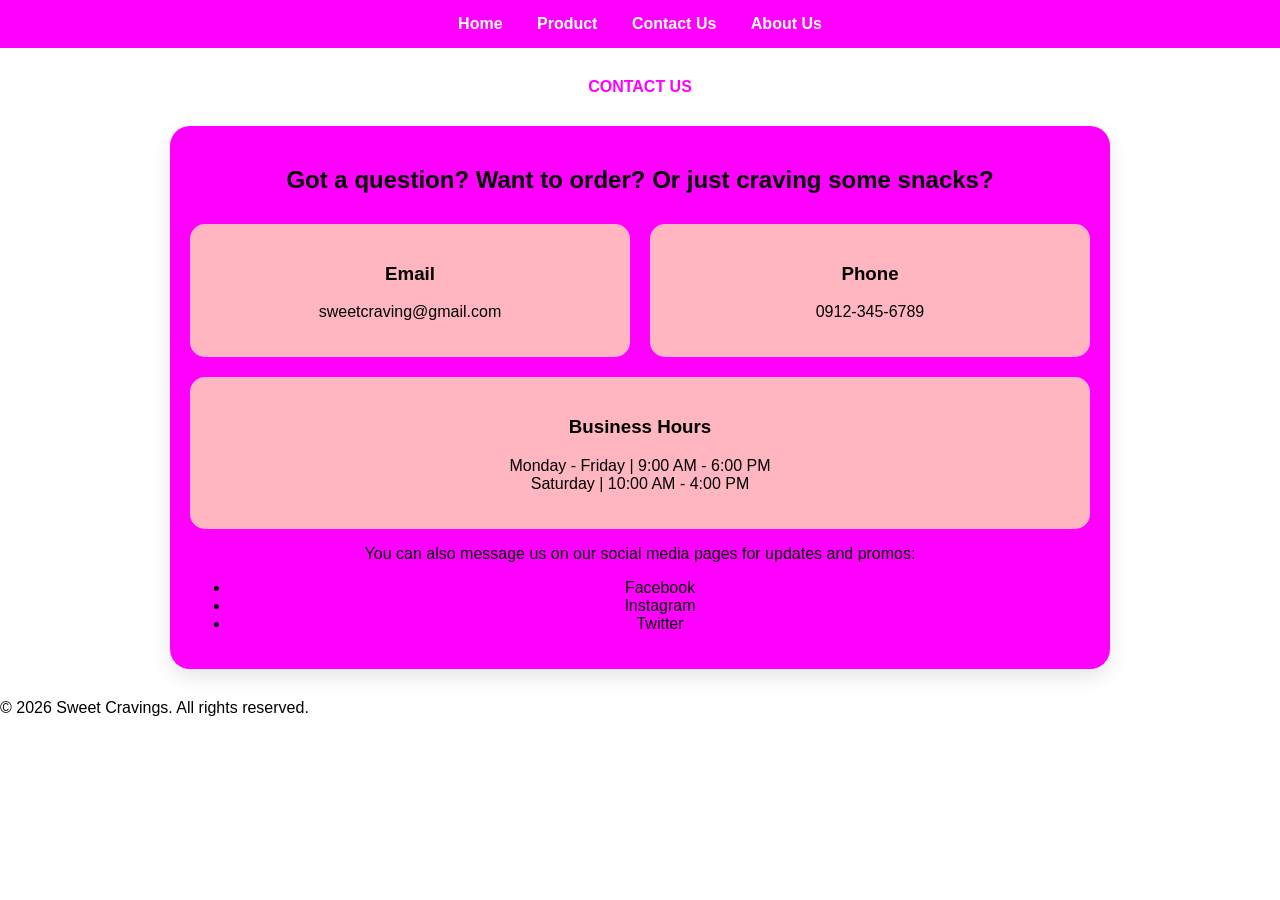
==== ContactUs_altares.html @ f1ba7695 "Add files via upload" ====
<!DOCTYPE html>
<html>
<head>
  <title>Contact Us - Sweet Cravings</title>

  <meta charset="UTF-8">
  <meta name="viewport" content="width=device-width, initial-scale=1.0">

  <link rel="stylesheet" href="style.css">
</head>

<body>

<nav>
  <a href="index_altares.html">Home</a>
  <a href="Product_altares.html">Product</a>
  <a href="ContactUs_altares.html">Contact Us</a>
  <a href="AboutUs_altares.html">About Us</a>
</nav>

<h4 class="page-title">CONTACT US</h4>

<div class="contact-container">

  <h2>Got a question? Want to order? Or just craving some snacks?</h2>

  <div class="contact-info">

    <div class="info-card">
      <h3>Email</h3>
      <p>sweetcraving@gmail.com</p>
    </div>

    <div class="info-card">
      <h3>Phone</h3>
      <p>0912-345-6789</p>
    </div>

    <div class="info-card">
      <h3>Business Hours</h3>
      <p>Monday - Friday | 9:00 AM - 6:00 PM<br>Saturday | 10:00 AM - 4:00 PM</p>
    </div>

  </div>

  <div class="socials">
    <p>You can also message us on our social media pages for updates and promos:</p>
    <ul>
    <li>Facebook</li> 
    <li>Instagram</li> 
    <li>Twitter</li> 
        </ul>
          </div>

</div>

<footer>
  &copy; 2026 Sweet Cravings. All rights reserved.
</footer>

</body>
</html>
---- style.css ----
body {
  background:url("image.JPG") no-repeat center center fixed;
  background-size:cover;

  font-family: Arial, sans-serif;
  margin: 0;
  
}

nav {
  background-color:magenta;
  padding: 15px;
  text-align: center;
}

nav a {
  color: white;
  margin: 0 15px;
  text-decoration: none;
  font-weight: bold;
}

nav a:hover {
  text-decoration: underline;
}

.page-title {
  color: magenta;
  text-align: center;
  margin-top: 30px;
}

section.home {
  background-color: lightpink;
  color: white;
  padding: 50px 20px;
  max-width: 900px;
  margin: 30px auto;
  border-radius: 15px;
  text-align: center;
}

.products {
  display: grid;
  grid-template-columns: repeat(3, 1fr);
  gap: 25px;
  padding: 20px;
}

.product-card {
  background-color:lightpink;
  padding: 25px;
  border-radius: 18px;
  box-shadow: 0 6px 15px rgba(0,0,0,0.06);
  }

.product-description {
  text-align: center;
  color: black;
}

.contact-container {
  max-width: 900px;
  margin: 30px auto;
  padding: 20px;
  background-color: magenta;
  border-radius: 20px;
  box-shadow: 0 8px 20px rgba(0,0,0,0.1);
  text-align: center;
}

.contact-info {
  display: flex;
  flex-wrap: wrap;
  justify-content: space-around;
  gap: 20px;
  margin-top: 30px;
}

.info-card {
  flex: 1 1 250px;
  background-color: lightpink;
  padding: 20px;
  border-radius: 15px;

}

.about-container {
  max-width: 800px;
  margin: 30px auto;
  padding: 0 20px;
  display: flex;
  flex-direction: column;
  gap: 20px;
}

.about-card {
  background-color:pink;
  padding: 25px;
  border-radius: 15px;
  box-shadow: 0 6px 20px rgba(0,0,0,0.1);
   color: blue;
}
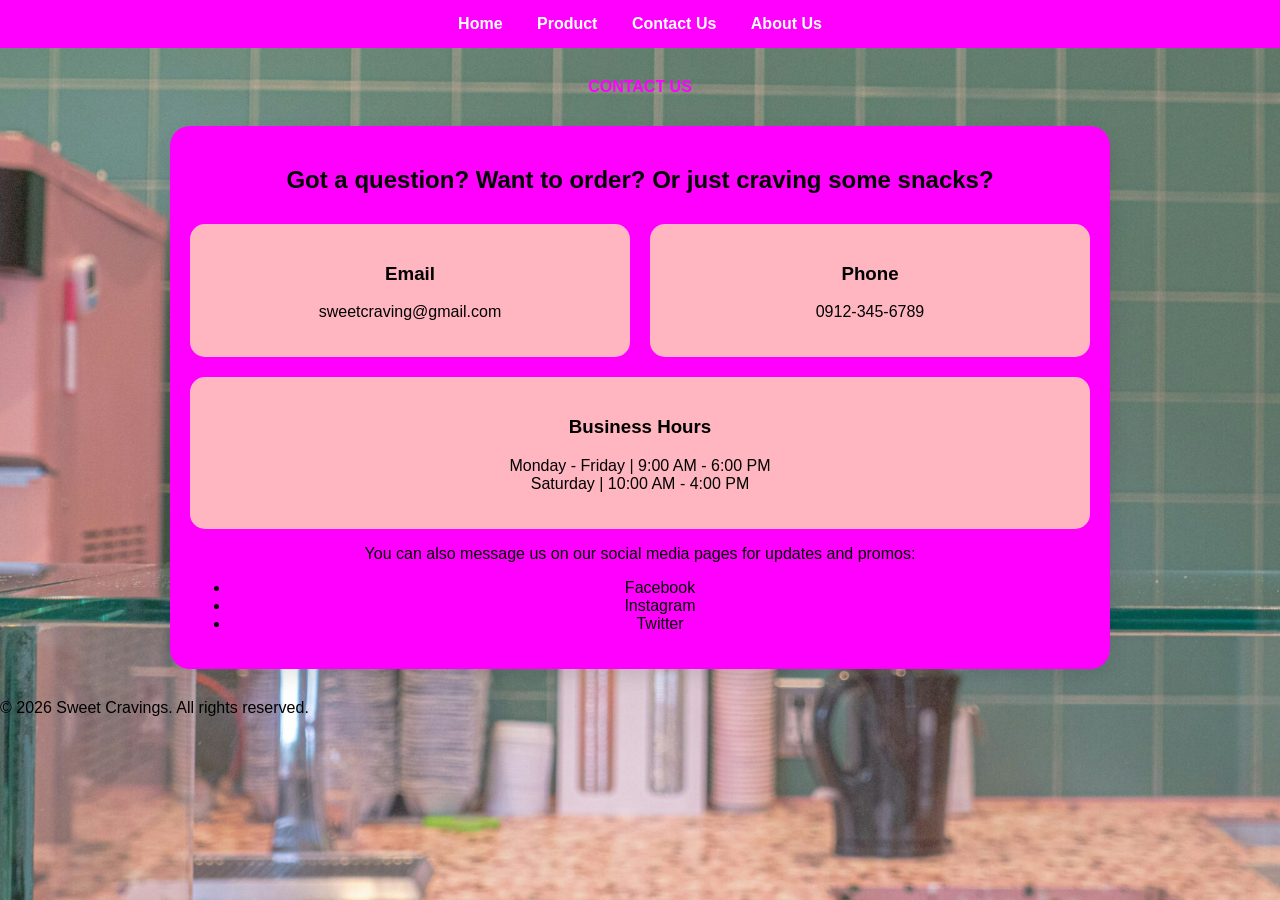
==== commit 6ccaf786: "Update ContactUs_altares.html" ====
--- a/ContactUs_altares.html
+++ b/ContactUs_altares.html
@@ -12,7 +12,7 @@
 <body>
 
 <nav>
-  <a href="index_altares.html">Home</a>
+  <a href="index.html">Home</a>
   <a href="Product_altares.html">Product</a>
   <a href="ContactUs_altares.html">Contact Us</a>
   <a href="AboutUs_altares.html">About Us</a>
